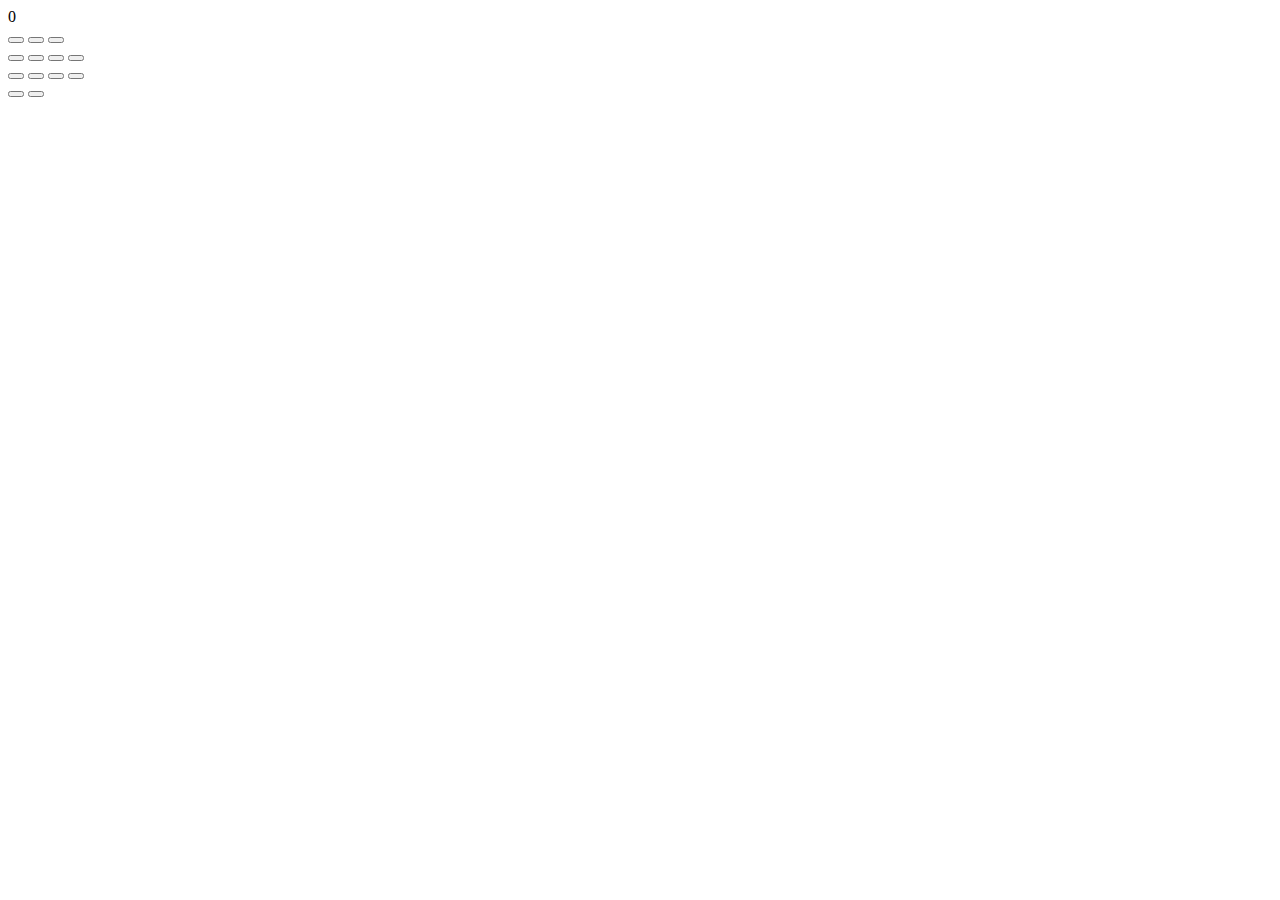
==== JavaScript/Calculator/index.html @ 8c0c3820 "Test" ====
<!DOCTYPE html>
<html lang="en">

<head>
    <meta charset="UTF-8">
    <meta name="viewport" content="width=device-width, initial-scale=1.0">
    <meta http-equiv="X-UA-Compatible" content="ie=edge">
    <link rel="stylesheet" href="./CSS/calculator.css">
    <script src="JS/calculator.js"></script>
    <title>Calculator</title>
</head>

<body>
    <div class="calc">
        <section class="screen">
            0
        </section>
        <section class="calc-buttons">
            <div class="calc-row">
                <button class="double calc-button"></button>
                <button class="calc-button"></button>
                <button class="calc-button"></button>
            </div>
            <div class="calc-row">
                <button class="calc-button"></button>
                <button class="calc-button"></button>
                <button class="calc-button"></button>
                <button class="calc-button"></button>
            </div>
            <div class="calc-row">
                <button class="calc-button"></button>
                <button class="calc-button"></button>
                <button class="calc-button"></button>
                <button class="calc-button"></button>
            </div>
            <div class="calc-row">
                <button class="triple calc-button"></button>
                <button class="calc-button"></button>
            </div>
        </section>
    </div>
</body>

</html>
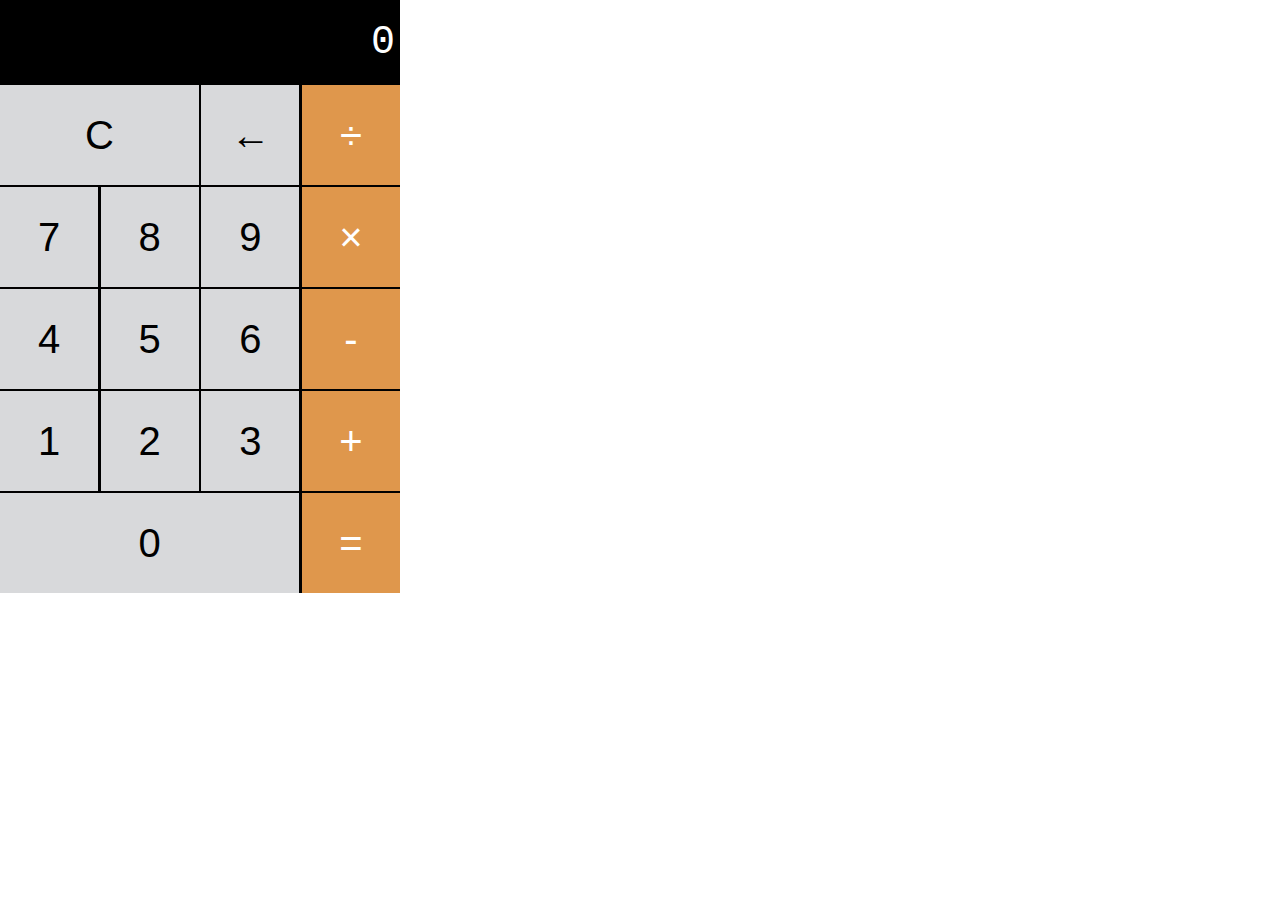
==== commit ca70a9e0: "Added a lot of js" ====
--- a/JavaScript/Calculator/index.html
+++ b/JavaScript/Calculator/index.html
@@ -6,7 +6,6 @@
     <meta name="viewport" content="width=device-width, initial-scale=1.0">
     <meta http-equiv="X-UA-Compatible" content="ie=edge">
     <link rel="stylesheet" href="./CSS/calculator.css">
-    <script src="JS/calculator.js"></script>
     <title>Calculator</title>
 </head>
 
@@ -17,28 +16,35 @@
         </section>
         <section class="calc-buttons">
             <div class="calc-row">
-                <button class="double calc-button"></button>
-                <button class="calc-button"></button>
-                <button class="calc-button"></button>
+                <button class="double calc-button">C</button>
+                <button class="calc-button">&#8592;</button>
+                <button class="calc-button">&#247;</button>
             </div>
             <div class="calc-row">
-                <button class="calc-button"></button>
-                <button class="calc-button"></button>
-                <button class="calc-button"></button>
-                <button class="calc-button"></button>
+                <button class="calc-button">7</button>
+                <button class="calc-button">8</button>
+                <button class="calc-button">9</button>
+                <button class="calc-button">&#215;</button>
             </div>
             <div class="calc-row">
-                <button class="calc-button"></button>
-                <button class="calc-button"></button>
-                <button class="calc-button"></button>
-                <button class="calc-button"></button>
+                <button class="calc-button">4</button>
+                <button class="calc-button">5</button>
+                <button class="calc-button">6</button>
+                <button class="calc-button">-</button>
             </div>
             <div class="calc-row">
-                <button class="triple calc-button"></button>
-                <button class="calc-button"></button>
+                <button class="calc-button">1</button>
+                <button class="calc-button">2</button>
+                <button class="calc-button">3</button>
+                <button class="calc-button">+</button>
+            </div>
+            <div class="calc-row">
+                <button class="triple calc-button">0</button>
+                <button class="calc-button">=</button>
             </div>
         </section>
     </div>
+    <script src="JS/calculator.js"></script>
 </body>
 
 </html>--- a/JavaScript/Calculator/CSS/calculator.css
+++ b/JavaScript/Calculator/CSS/calculator.css
@@ -0,0 +1,68 @@
+* {
+    box-sizing: border-box;
+}
+
+body {
+    padding: 0;
+    margin: 0;
+}
+
+.calc {
+    width: 400px;
+    background-color: black;
+    color: white;
+}
+
+.screen {
+    font-size: 40px;
+    font-family: 'Courier New', Courier, monospace;
+    text-align: right;
+    padding: 20px 5px;
+}
+
+.calc-button {
+    background-color: #d8d9db;
+    color:black;
+    height: 100px;
+    width: 24.5%;
+    border: none;
+    border-radius: 0;
+    font-size: 40px;
+    cursor: pointer;
+}
+
+.calc-button:hover {
+    background-color: #ebebeb;
+}
+
+.calc-button:active {
+    background-color: #bbbcbe;
+}
+
+.calc-button:last-child {
+    background-color: #df974c;
+    color: white;
+}
+
+.calc-button:last-child:hover {
+    background-color: #dfb07e;
+}
+
+.calc-button:last-child:active {
+    background-color: #e27c0e;
+}
+
+.double {
+    width: 49.7%;
+}
+
+.triple {
+    width: 74.8%;
+}
+
+.calc-row {
+    display: flex;
+    align-content:  stretch;
+    justify-content: space-between;
+    margin-bottom: 0.5%;
+}